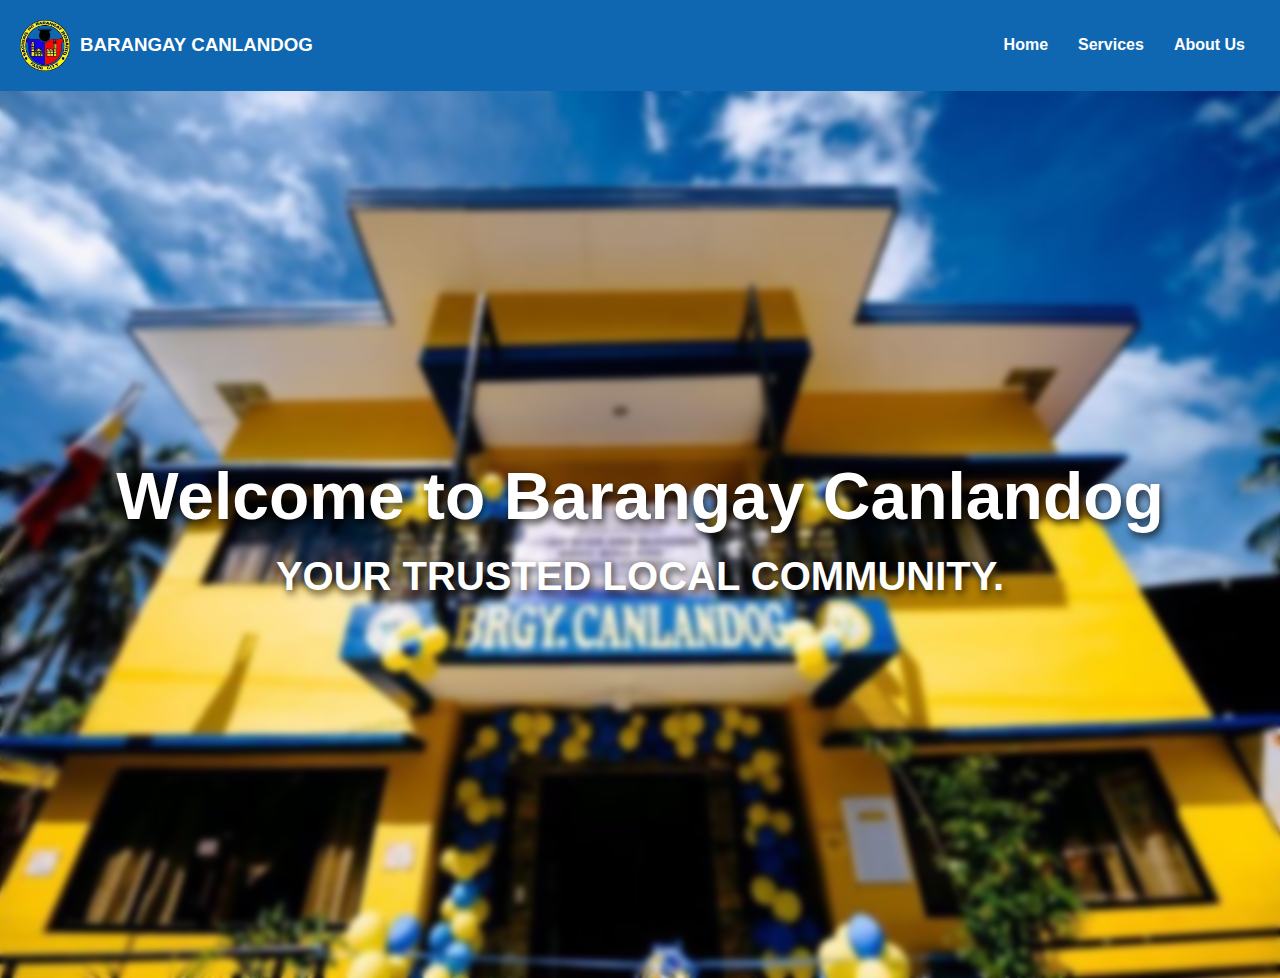
==== index.html @ 35cdfdca "Add files via upload" ====
<<!DOCTYPE html>
<html lang="en">
<head>
    <meta charset="UTF-8">
    <meta name="viewport" content="width=device-width, initial-scale=1.0">
    <title>Barangay Canlandog</title>
    <link rel="stylesheet" href="styles.css">
    <link rel="stylesheet" href="https://cdnjs.cloudflare.com/ajax/libs/font-awesome/6.0.0-beta3/css/all.min.css">
</head>
<body>
    <nav class="navbar">
        <div class="container">
            <div class="logo">
                <img src="logo.png" alt="Barangay Logo" class="logo-img">
                <h3>BARANGAY CANLANDOG</h3>
            </div>
            <ul class="nav-links">
                 <li><a href="index.html">Home</a></li>
                 <li><a href="services.html">Services</a></li>
                 <li><a href="about_us.html">About Us</a></li>
            </ul>
         </div>
        </div>
  </nav>
   <header class="hero-section">
        <div class="blur-overlay"></div>
        <div class="hero-text">
            <h1>Welcome to Barangay Canlandog</h1>
            <p class="p1">Your trusted local community.</p>
        </div>
    </header>
    <div class="popup" id="newsletterPopup">
        <div class="popup-content">
            <span class="close-btn" onclick="closePopup()" style="color: #fff;">&times;</span>
            <h2>Subscribe to Newsletter</h2>
            <form>
                <input type="text" id="name" name="name" required placeholder="Name:">

                <input type="email" id="email" name="email" required placeholder="Email:">

                <button type="submit">Subscribe</button>
            </form>
        </div>
    </div>
</body>
<script>
    // Show the popup after 5 seconds
window.onload = function() {
    setTimeout(showPopup, 5000);
};

function showPopup() {
    document.getElementById("newsletterPopup").style.display = "flex";
}

// Close the popup
function closePopup() {
    document.getElementById("newsletterPopup").style.display = "none";
}

</script>
</html
---- styles.css ----
* {
  margin: 0;
  padding: 0;
  box-sizing: border-box;
}

body {
  font-family: Arial, sans-serif;
}
.navbar {
  width: 100%;
  background-color: #0f67b1;
  padding: 20px 0;
  position: fixed;
  top: 0;
  left: 0;
  z-index: 999;
}

.navbar .container {
  display: flex;
  justify-content: space-between;
  align-items: center;
  padding: 0 20px;
}

h3 {
  color: white;
}
.logo h1 {
  color: white;
  font-size: 24px;
}

.logo p {
  color: #ddd;
  font-size: 14px;
}
.logo {
  display: flex;
  align-items: center;
}

.logo-img {
  width: 50px;
  height: auto;
  margin-right: 10px;
}

.logo h1 {
  color: white;
  font-size: 24px;
  margin: 0;
}

.logo p {
  color: #ddd;
  font-size: 14px;
  margin: 0;
}
.nav-links {
  list-style: none;
  display: flex;
}

.nav-links li {
  margin: 0 15px;
}

.nav-links a {
  text-decoration: none;
  color: white;
  font-weight: bold;
}

.nav-links a:hover {
  color: #ffcc00;
}

.hero-section {
  height: 100vh;
  background: url("bg.jpg") no-repeat center center/cover;
  background-size: cover;
  display: flex;
  justify-content: center;
  align-items: center;
  text-align: center;
  position: relative;
  top: 60px;
}

.blur-overlay {
  position: absolute;
  top: 0;
  left: 0;
  width: 100%;
  height: 100%;
  background: inherit;
  filter: blur(3px);
  z-index: 1;
}

.hero-text {
  color: white;
  position: relative;
  z-index: 1;
}

.hero-text h1 {
  font-style: arial bold;
  font-size: 66px;
  margin-bottom: 20px;
  color: white;
  text-shadow: 2px 4px 8px rgba(0, 0, 0, 0.8);
}

.hero-text p {
  font-style: arial bold;
  font-size: 40px;
  font-weight: bold;
  text-transform: uppercase;
  text-shadow: 2px 4px 8px rgba(0, 0, 0, 0.8);
}

.popup {
  display: none; /* Hidden by default */
  position: fixed;
  top: 0;
  left: 0;
  width: 100%;
  height: 100%;
  background: rgba(0, 0, 0, 0.6);
  justify-content: center;
  align-items: center;
  z-index: 10000;
}

.popup-content {
  background-color: #0f67b1;
  padding: 20px;
  width: 300px;
  border-radius: 5px;
  text-align: center;
  position: relative;
  z-index: 10000;
}
.popup-content h2 {
  color: #fff;
}
.close-btn {
  position: absolute;
  top: 10px;
  right: 10px;
  cursor: pointer;
  font-size: 24px;
  color: #333;
}

input[type="text"],
input[type="email"] {
  width: 100%;
  padding: 10px;
  margin: 10px 0;
  border: 1px solid #ccc;
  border-radius: 4px;
}

button {
  padding: 10px 20px;
  background-color: #007bff;
  color: #fff;
  border: none;
  border-radius: 4px;
  cursor: pointer;
}

button:hover {
  background-color: #0056b3;
}

h2 {
  color: #fddc1f; /* Darker color for headings */
  margin-bottom: 10px;
}

.p2 {
  color: #6556d1;
  margin-bottom: 15px;
  line-height: 1.6; /* Spacing between lines */
}
li{
   color: #6556d1;
  margin-bottom: 15px;
  line-height: 1.6; /* Spacing between lines */
}

/* Additional styling for sections */
.services,
.about-us {
  margin-bottom: 40px;
}
.services ul li {
  color: #b2b2b2;
  text-decoration: none;
  list-style-type: none;
}

@media (max-width: 768px) {
  .hero-text h1 {
    font-size: 28px;
  }

  .hero-text p {
    font-size: 18px;
  }

  .nav-links {
    flex-direction: column;
    margin-top: 10px;
  }

  .nav-links li {
    margin-bottom: 10px;
  }
}

.content,
.welcome-message {
  margin-top: 60px;
  padding: 60px;
}
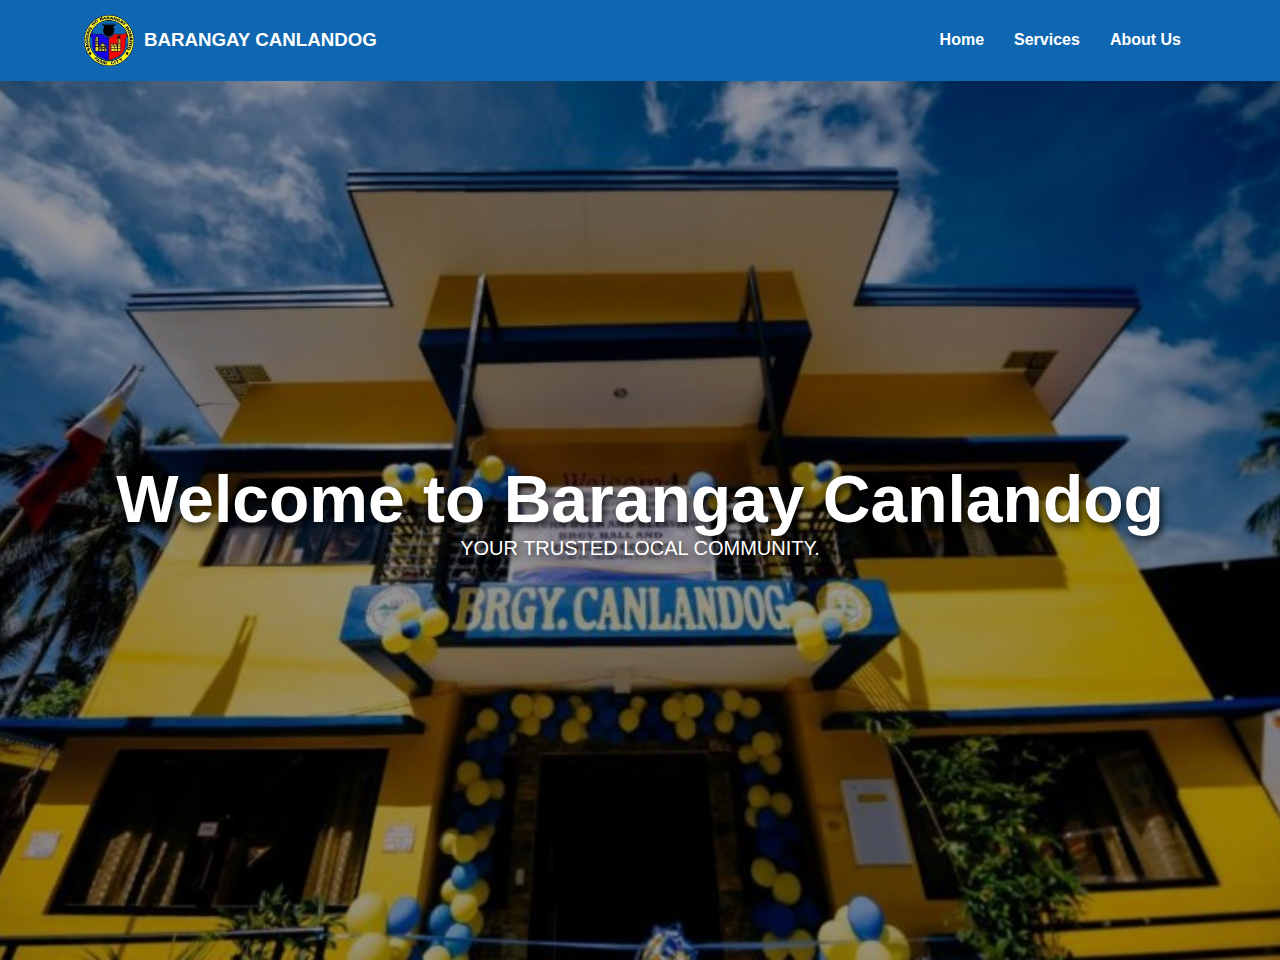
==== commit a7dd5216: "Add files via upload" ====
--- a/index.html
+++ b/index.html
@@ -1,62 +1,73 @@
-<<!DOCTYPE html>
+<!DOCTYPE html>
 <html lang="en">
-<head>
-    <meta charset="UTF-8">
-    <meta name="viewport" content="width=device-width, initial-scale=1.0">
+  <head>
+    <meta charset="UTF-8" />
+    <meta name="viewport" content="width=device-width, initial-scale=1.0" />
     <title>Barangay Canlandog</title>
-    <link rel="stylesheet" href="styles.css">
-    <link rel="stylesheet" href="https://cdnjs.cloudflare.com/ajax/libs/font-awesome/6.0.0-beta3/css/all.min.css">
-</head>
-<body>
+    <link rel="stylesheet" href="styles.css" />
+    <link
+      rel="stylesheet"
+      href="https://cdnjs.cloudflare.com/ajax/libs/font-awesome/6.0.0-beta3/css/all.min.css"
+    />
+  </head>
+  <body>
     <nav class="navbar">
-        <div class="container">
-            <div class="logo">
-                <img src="logo.png" alt="Barangay Logo" class="logo-img">
-                <h3>BARANGAY CANLANDOG</h3>
-            </div>
-            <ul class="nav-links">
-                 <li><a href="index.html">Home</a></li>
-                 <li><a href="services.html">Services</a></li>
-                 <li><a href="about_us.html">About Us</a></li>
-            </ul>
-         </div>
+      <div class="container">
+        <div class="logo">
+          <img src="logo.png" alt="Barangay Logo" class="logo-img" />
+          <h3>BARANGAY CANLANDOG</h3>
         </div>
-  </nav>
-   <header class="hero-section">
-        <div class="blur-overlay"></div>
-        <div class="hero-text">
-            <h1>Welcome to Barangay Canlandog</h1>
-            <p class="p1">Your trusted local community.</p>
-        </div>
+        <ul class="nav-links">
+          <li><a href="index.html">Home</a></li>
+          <li><a href="services.html">Services</a></li>
+          <li><a href="about_us.html">About Us</a></li>
+        </ul>
+      </div>
+    </nav>
+    <header class="hero-section">
+      <div class="blur-overlay"></div>
+      <div class="hero-text">
+        <h1>Welcome to Barangay Canlandog</h1>
+        <p class="subtitle">Your trusted local community.</p>
+      </div>
     </header>
     <div class="popup" id="newsletterPopup">
-        <div class="popup-content">
-            <span class="close-btn" onclick="closePopup()" style="color: #fff;">&times;</span>
-            <h2>Subscribe to Newsletter</h2>
-            <form>
-                <input type="text" id="name" name="name" required placeholder="Name:">
+      <div class="popup-content">
+        <span class="close-btn" onclick="closePopup()">&times;</span>
+        <h2>Subscribe to Newsletter</h2>
+        <form>
+          <input
+            type="text"
+            id="name"
+            name="name"
+            required
+            placeholder="Name"
+          />
+          <input
+            type="email"
+            id="email"
+            name="email"
+            required
+            placeholder="Email"
+          />
+          <button type="submit">Subscribe</button>
+        </form>
+      </div>
+    </div>
+    <script>
+      // Show the popup after 5 seconds
+      window.onload = function () {
+        setTimeout(showPopup, 5000);
+      };
 
-                <input type="email" id="email" name="email" required placeholder="Email:">
+      function showPopup() {
+        document.getElementById("newsletterPopup").style.display = "flex";
+      }
 
-                <button type="submit">Subscribe</button>
-            </form>
-        </div>
-    </div>
-</body>
-<script>
-    // Show the popup after 5 seconds
-window.onload = function() {
-    setTimeout(showPopup, 5000);
-};
-
-function showPopup() {
-    document.getElementById("newsletterPopup").style.display = "flex";
-}
-
-// Close the popup
-function closePopup() {
-    document.getElementById("newsletterPopup").style.display = "none";
-}
-
-</script>
-</html+      // Close the popup
+      function closePopup() {
+        document.getElementById("newsletterPopup").style.display = "none";
+      }
+    </script>
+  </body>
+</html>
--- a/styles.css
+++ b/styles.css
@@ -1,3 +1,4 @@
+/* Reset and Base Styling */
 * {
   margin: 0;
   padding: 0;
@@ -7,14 +8,16 @@
 body {
   font-family: Arial, sans-serif;
 }
+
+/* Navbar */
 .navbar {
   width: 100%;
   background-color: #0f67b1;
-  padding: 20px 0;
+  padding: 15px 0;
   position: fixed;
   top: 0;
   left: 0;
-  z-index: 999;
+  z-index: 1000;
 }
 
 .navbar .container {
@@ -27,15 +30,7 @@
 h3 {
   color: white;
 }
-.logo h1 {
-  color: white;
-  font-size: 24px;
-}
-
-.logo p {
-  color: #ddd;
-  font-size: 14px;
-}
+
 .logo {
   display: flex;
   align-items: center;
@@ -47,17 +42,6 @@
   margin-right: 10px;
 }
 
-.logo h1 {
-  color: white;
-  font-size: 24px;
-  margin: 0;
-}
-
-.logo p {
-  color: #ddd;
-  font-size: 14px;
-  margin: 0;
-}
 .nav-links {
   list-style: none;
   display: flex;
@@ -77,16 +61,16 @@
   color: #ffcc00;
 }
 
+/* Hero Section */
 .hero-section {
   height: 100vh;
   background: url("bg.jpg") no-repeat center center/cover;
-  background-size: cover;
   display: flex;
   justify-content: center;
   align-items: center;
   text-align: center;
   position: relative;
-  top: 60px;
+  margin-top: 60px;
 }
 
 .blur-overlay {
@@ -95,35 +79,28 @@
   left: 0;
   width: 100%;
   height: 100%;
-  background: inherit;
-  filter: blur(3px);
+  background: rgba(0, 0, 0, 0.4);
+}
+
+.hero-text {
+  color: white;
   z-index: 1;
 }
 
-.hero-text {
-  color: white;
-  position: relative;
-  z-index: 1;
-}
-
 .hero-text h1 {
-  font-style: arial bold;
   font-size: 66px;
-  margin-bottom: 20px;
-  color: white;
   text-shadow: 2px 4px 8px rgba(0, 0, 0, 0.8);
 }
 
-.hero-text p {
-  font-style: arial bold;
-  font-size: 40px;
-  font-weight: bold;
+.subtitle {
+  font-size: 20px;
   text-transform: uppercase;
   text-shadow: 2px 4px 8px rgba(0, 0, 0, 0.8);
 }
 
+/* Popup */
 .popup {
-  display: none; /* Hidden by default */
+  display: none;
   position: fixed;
   top: 0;
   left: 0;
@@ -141,21 +118,24 @@
   width: 300px;
   border-radius: 5px;
   text-align: center;
+  z-index: 10000;
   position: relative;
-  z-index: 10000;
-}
-.popup-content h2 {
-  color: #fff;
-}
+}
+
 .close-btn {
   position: absolute;
   top: 10px;
   right: 10px;
   cursor: pointer;
   font-size: 24px;
-  color: #333;
-}
-
+  color: #fff;
+  font-weight: bold;
+  background: none;
+  border: none;
+  z-index: 10001;
+}
+
+/* Form Inputs and Buttons */
 input[type="text"],
 input[type="email"] {
   width: 100%;
@@ -178,54 +158,128 @@
   background-color: #0056b3;
 }
 
+.container {
+  width: 90%;
+  max-width: 1200px;
+  margin: auto;
+  padding: 20px;
+}
+
+/* About Us Section */
+
+.about-us-section {
+  padding: 40px 0; /* Match the padding with services section */
+  background-color: #0f67b1; /* Background color same as services section */
+  text-align: center;
+  margin-top: 80px; /* Added margin to separate from the navbar */
+  border: 10px solid white; /* Added white border */
+  border-radius: 8px; /* Optional: to give the border rounded corners */
+}
+
+.about-us-content {
+  display: flex;
+  align-items: center;
+  justify-content: center;
+  gap: 20px;
+  min-height: 300px; /* Set a minimum height to match services */
+}
+
+.about-us-image {
+  width: 550px;
+  height: auto;
+  border-radius: 10px;
+  margin-top: 30px;
+}
+
+.about-us-text {
+  max-width: 900px; /* Text area width */
+  text-align: justify; /* Justifying the text */
+  color: white; /* Text color */
+  line-height: 1.6; /* Line height for spacing */
+  letter-spacing: 0.5px; /* Slight letter spacing for readability */
+  margin: 20px; /* Margin around the text */
+  padding: 10px; /* Padding inside the text container */
+}
+
+.about-us-text h2 {
+  color: #fddc1f; /* Header color same as services section */
+  margin-bottom: 10px; /* Reduced spacing below the header */
+  text-align: center;
+}
+
+.about-us-text p {
+  max-width: 500px;
+  color: #f1f1f1; /* Lighter text color for better contrast */
+  margin-bottom: 15px; /* You can adjust this if needed */
+  line-height: 1.6;
+}
+
+/* Services Section */
+.services-section {
+  padding: 40px 0;
+  background-color: #0f67b1;
+  color: white;
+  text-align: center;
+  margin-top: 80px; /* Added margin to separate from the navbar */
+  border: 10px solid white; /* Added white border */
+  border-radius: 8px; /* Optional: to give the border rounded corners */
+}
+
+.services-section h2 {
+  margin-bottom: 40px;
+  color: #fddc1f;
+}
+
+.services-list {
+  display: flex;
+  flex-wrap: wrap;
+  justify-content: center;
+  gap: 20px;
+}
+
+.service-item {
+  background-color: #ffffff;
+  color: #333;
+  border-radius: 8px;
+  padding: 20px;
+  width: 300px;
+  text-align: center;
+  box-shadow: 0px 4px 6px rgba(0, 0, 0, 0.1);
+}
+
+.service-item i {
+  font-size: 40px;
+  color: #0f67b1;
+  margin-bottom: 15px;
+}
+
+.service-item h3 {
+  font-size: 20px;
+  color: #0f67b1;
+  margin-bottom: 10px;
+}
+
+.service-item p {
+  color: #555;
+  line-height: 1.6;
+}
+/* General Header Styling */
 h2 {
-  color: #fddc1f; /* Darker color for headings */
+  color: #fddc1f;
   margin-bottom: 10px;
 }
 
-.p2 {
-  color: #6556d1;
-  margin-bottom: 15px;
-  line-height: 1.6; /* Spacing between lines */
-}
-li{
-   color: #6556d1;
-  margin-bottom: 15px;
-  line-height: 1.6; /* Spacing between lines */
-}
-
-/* Additional styling for sections */
-.services,
-.about-us {
-  margin-bottom: 40px;
-}
-.services ul li {
-  color: #b2b2b2;
-  text-decoration: none;
-  list-style-type: none;
-}
-
+/* Responsive Design */
 @media (max-width: 768px) {
-  .hero-text h1 {
-    font-size: 28px;
+  .about-us-content {
+    flex-direction: column;
   }
 
-  .hero-text p {
-    font-size: 18px;
+  .services-list {
+    flex-direction: column;
   }
 
-  .nav-links {
-    flex-direction: column;
-    margin-top: 10px;
+  .service-item {
+    width: 100%;
   }
-
-  .nav-links li {
-    margin-bottom: 10px;
-  }
-}
-
-.content,
-.welcome-message {
-  margin-top: 60px;
-  padding: 60px;
-}
+}
